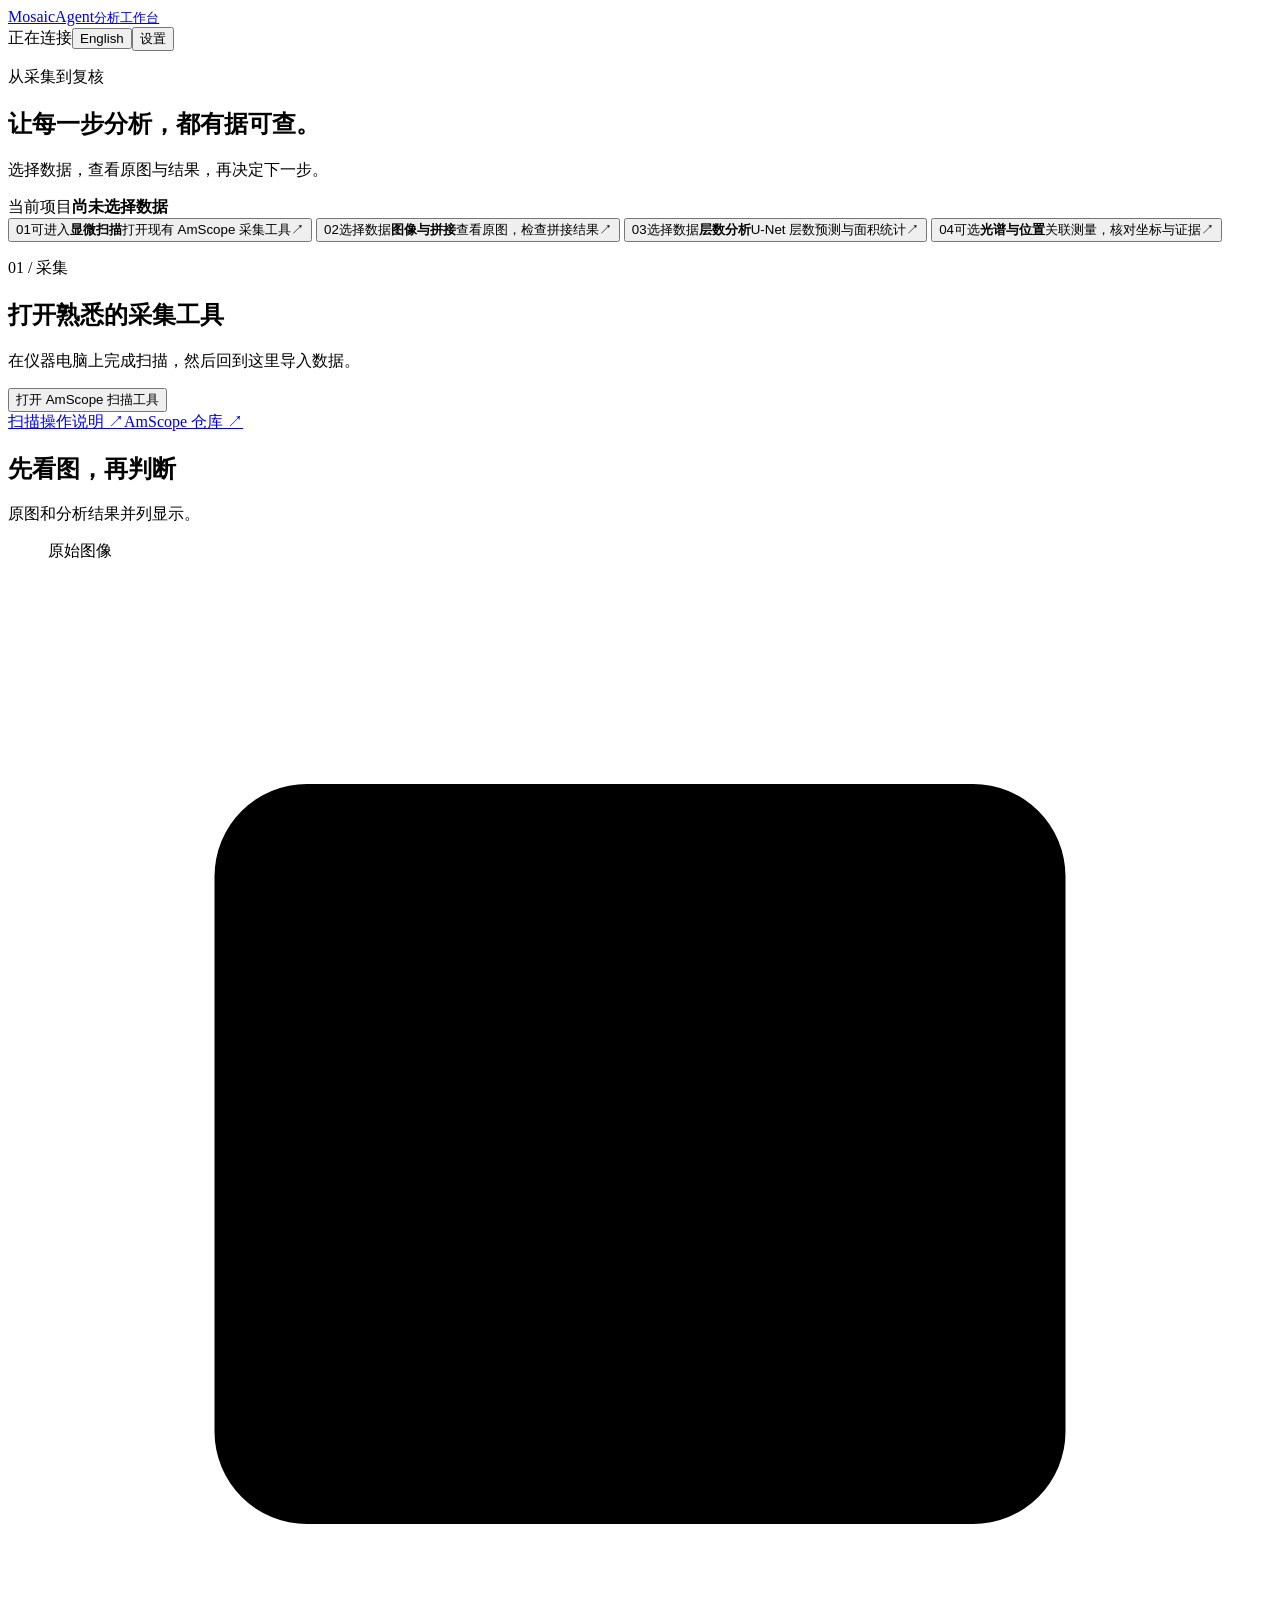
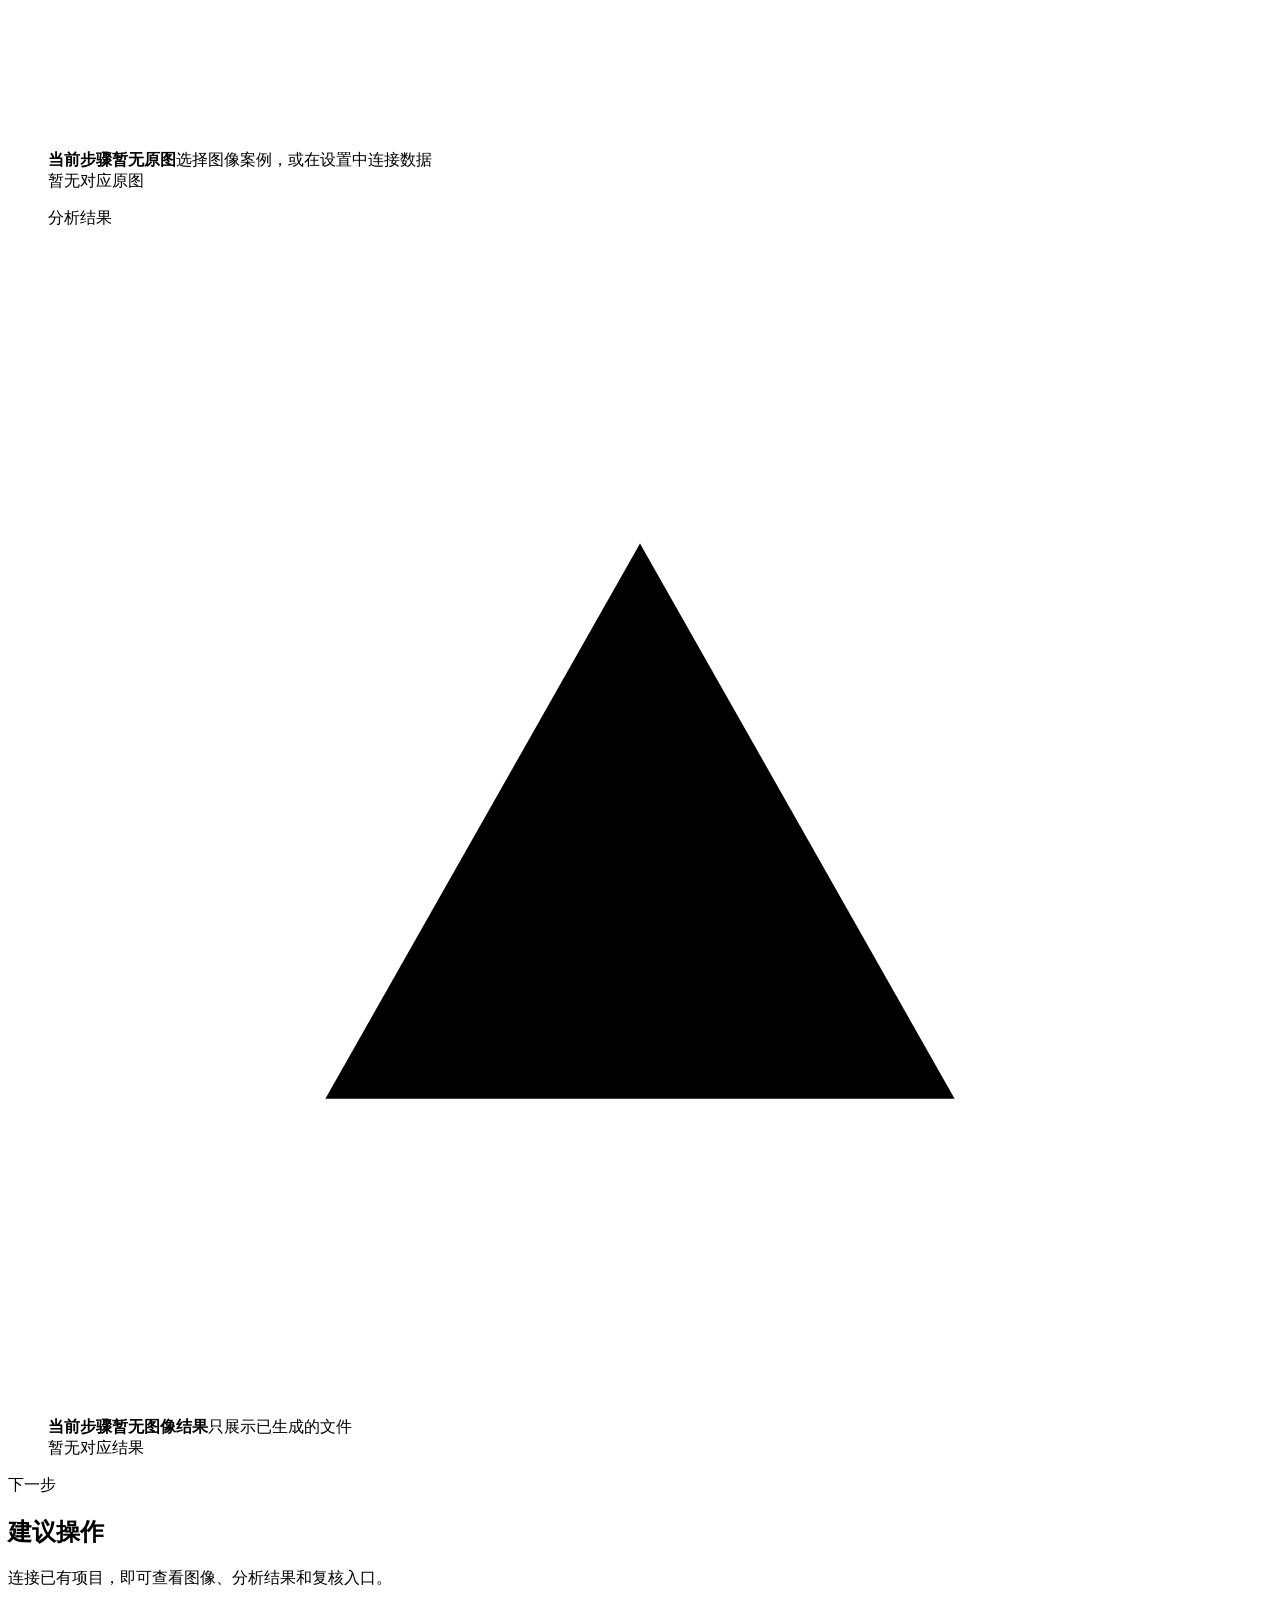
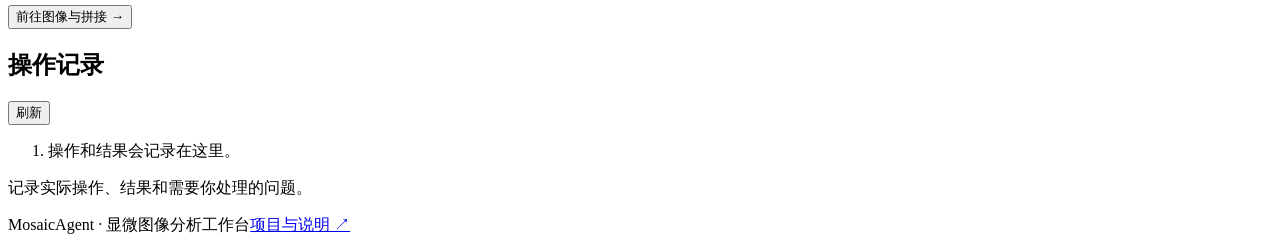
==== tools/analysis_workbench/static/index.html @ 8af697d9 "Publish DD-scoped acquisition, layer review, and portable student trial" ====
<!doctype html>
<html lang="zh-CN">
<head>
  <meta charset="utf-8">
  <meta name="viewport" content="width=device-width, initial-scale=1">
  <meta name="color-scheme" content="light">
  <title>MosaicAgent · 分析工作台</title>
  <link rel="stylesheet" href="/style.css">
  <script src="/app.js" defer></script>
</head>
<body>
  <header class="site-header">
    <a class="brand" href="/" aria-label="MosaicAgent"><span class="brand-mark" aria-hidden="true"><i></i><i></i><i></i><i></i></span><span>MosaicAgent<small data-i18n="workbench">分析工作台</small></span></a>
    <div class="header-actions"><span class="connection" id="connection"><span></span><span data-i18n="connecting">正在连接</span></span><button class="quiet" id="languageButton" type="button">English</button><button class="button secondary small" id="setupButton" type="button" data-i18n="setup">设置</button></div>
  </header>

  <main>
    <section class="welcome" aria-labelledby="pageTitle"><div><p class="eyebrow" data-i18n="eyebrow">从采集到复核</p><h1 id="pageTitle" data-i18n="headline">让每一步分析，都有据可查。</h1><p class="subtitle" data-i18n="subtitle">选择数据，查看原图与结果，再决定下一步。</p></div><div class="run-badge"><span data-i18n="currentRun">当前项目</span><strong id="runLabel" data-i18n="noRun">尚未选择数据</strong></div></section>

    <nav class="workflow" aria-label="分析步骤" id="workflow">
      <button class="workflow-card active" data-stage="scan" type="button" aria-pressed="true"><span class="card-top"><span class="step-number">01</span><span class="stage-state" id="scanState" data-i18n="ready">可进入</span></span><strong data-i18n="scanTitle">显微扫描</strong><span class="card-description" data-i18n="scanDescription">打开现有 AmScope 采集工具</span><span class="card-arrow" aria-hidden="true">↗</span></button>
      <button class="workflow-card" data-stage="images" type="button" aria-pressed="false"><span class="card-top"><span class="step-number">02</span><span class="stage-state" id="imagesState" data-i18n="selectData">选择数据</span></span><strong data-i18n="imagesTitle">图像与拼接</strong><span class="card-description" data-i18n="imagesDescription">查看原图，检查拼接结果</span><span class="card-arrow" aria-hidden="true">↗</span></button>
      <button class="workflow-card" data-stage="layers" type="button" aria-pressed="false"><span class="card-top"><span class="step-number">03</span><span class="stage-state" id="layersState" data-i18n="selectData">选择数据</span></span><strong data-i18n="layersTitle">层数分析</strong><span class="card-description" data-i18n="layersDescription">U-Net 层数预测与面积统计</span><span class="card-arrow" aria-hidden="true">↗</span></button>
      <button class="workflow-card" data-stage="spectra" type="button" aria-pressed="false"><span class="card-top"><span class="step-number">04</span><span class="stage-state" id="spectraState" data-i18n="optional">可选</span></span><strong data-i18n="spectraTitle">光谱与位置</strong><span class="card-description" data-i18n="spectraDescription">关联测量，核对坐标与证据</span><span class="card-arrow" aria-hidden="true">↗</span></button>
    </nav>

    <div id="notice" class="notice" role="status" hidden></div>
    <div id="warnings" class="warning-list" role="status" hidden></div>
    <section class="action-panel" aria-labelledby="actionTitle">
      <div class="action-copy"><p class="eyebrow" id="actionEyebrow">01 / 采集</p><h2 id="actionTitle">打开熟悉的采集工具</h2><p id="actionDescription">在仪器电脑上完成扫描，然后回到这里导入数据。</p><p class="platform-note" id="platformNote" hidden></p></div>
      <div class="stage-controls" id="scanControls">
        <button class="button primary" id="launchScannerButton" type="button" data-i18n="launchScanner">打开 AmScope 扫描工具</button>
        <div class="inline-links"><a id="scannerDocsLink" href="https://github.com/YongXie-ICMM/MosaicAgent-DD/blob/main/acquisition/Auto_Scan/STUDENT_SCAN_V3.md" target="_blank" rel="noreferrer" data-i18n="scanGuide">扫描操作说明 ↗</a><a id="scannerRepoLink" href="https://github.com/YongXie-ICMM/MosaicAgent-DD/tree/main/acquisition" target="_blank" rel="noreferrer" data-i18n="scannerRepository">AmScope 仓库 ↗</a></div>
      </div>
      <div class="stage-controls" id="imagesControls" hidden>
        <button class="button primary" id="imagesButton" type="button" data-i18n="openImages">打开图像与拼接结果</button><div class="inline-links tool-links" data-links="images"></div>
        <div class="inline-links"><a href="/stitch-setup/" data-i18n="stitchSetup">检查新扫描图片与拼接参数 →</a></div>
      </div>
      <div class="stage-controls" id="layersControls" hidden><button class="button primary" id="layersButton" type="button" data-i18n="reviewLayers">查看层数结果</button><div class="inline-links tool-links" data-links="layers"></div><p class="control-help" data-i18n="layersHelp">对照原图核对层数预测，再检查统计区域、有效像素与分母。</p></div>
      <div class="stage-controls" id="spectraControls" hidden><button class="button primary" id="spectraButton" type="button" data-i18n="openSpectra">打开光谱与位置记录</button><div class="inline-links tool-links" data-links="spectra"></div></div>
    </section>

    <div class="workspace-grid">
      <section class="preview-section" aria-labelledby="previewTitle"><div class="section-heading"><div><h2 id="previewTitle" data-i18n="previewTitle">先看图，再判断</h2><p id="previewSubtitle" data-i18n="previewSubtitle">原图和分析结果并列显示。</p></div><div class="preview-controls"><label id="caseControl" class="case-control" hidden><span data-i18n="caseLabel">图像</span><select id="caseSelect" aria-label="图像案例"></select></label><label class="toggle-label" id="overlayControl" hidden><input type="checkbox" id="overlayToggle"><span data-i18n="showOverlay">显示叠加</span></label></div></div>
        <div class="preview-grid" id="previewGrid"><figure class="preview-pane"><figcaption><span><i class="legend-dot original"></i><span data-i18n="original">原始图像</span></span><a id="originalOpen" target="_blank" rel="noreferrer" hidden data-i18n="openImage">打开大图 ↗</a></figcaption><div class="image-stage"><img id="originalImage" alt="原始图像" hidden><div class="image-empty" id="originalEmpty"><svg viewBox="0 0 64 64" aria-hidden="true"><rect x="9" y="12" width="46" height="40" rx="5"/><circle cx="24" cy="25" r="4"/><path d="m10 44 14-13 10 9 8-7 12 11"/></svg><strong data-i18n="originalEmpty">当前步骤暂无原图</strong><span data-i18n="originalEmptyHelp">选择图像案例，或在设置中连接数据</span></div></div><div class="image-meta" id="originalMeta" data-i18n="noInput">暂无对应原图</div></figure>
          <figure class="preview-pane"><figcaption><span><i class="legend-dot prediction"></i><span id="resultTitle" data-i18n="result">分析结果</span></span><a id="resultOpen" target="_blank" rel="noreferrer" hidden data-i18n="openImage">打开大图 ↗</a></figcaption><div class="image-stage"><img id="resultImage" alt="分析结果" hidden><div class="image-empty" id="resultEmpty"><svg viewBox="0 0 64 64" aria-hidden="true"><path d="m15 47 17-30 17 30z"/><path d="m32 17 4 30M15 47l19-17 15 17"/></svg><strong data-i18n="resultEmpty">当前步骤暂无图像结果</strong><span data-i18n="resultEmptyHelp">只展示已生成的文件</span></div></div><div class="image-meta" id="resultMeta" data-i18n="noResult">暂无对应结果</div></figure></div>
        <div id="detailsPanel" class="details-panel" hidden><h3 id="detailsTitle" data-i18n="relatedFiles">相关文件与说明</h3><div id="detailsContent"></div></div>
      </section>
      <aside class="review-sidebar"><section class="next-action" aria-labelledby="nextTitle"><span class="eyebrow" data-i18n="nextLabel">下一步</span><h2 id="nextTitle" data-i18n="nextDefault">建议操作</h2><p id="nextDescription" data-i18n="nextDefaultDescription">连接已有项目，即可查看图像、分析结果和复核入口。</p><button class="text-button" id="nextButton" type="button" data-i18n="goToImages">前往图像与拼接 →</button></section><section class="timeline-section" aria-labelledby="timelineTitle"><div class="section-heading compact"><h2 id="timelineTitle" data-i18n="timelineTitle">操作记录</h2><button class="quiet" id="refreshButton" type="button" data-i18n="refresh">刷新</button></div><ol id="timeline" class="timeline"><li class="timeline-empty" data-i18n="timelineEmpty">操作和结果会记录在这里。</li></ol><p class="timeline-caption" data-i18n="timelineCaption">记录实际操作、结果和需要你处理的问题。</p></section></aside>
    </div>
    <footer><span data-i18n="footer">MosaicAgent · 显微图像分析工作台</span><a href="https://github.com/YongXie-ICMM/MosaicAgent-DD" target="_blank" rel="noreferrer" data-i18n="projectLink">项目与说明 ↗</a></footer>
  </main>

  <dialog id="setupDialog" aria-labelledby="setupTitle"><form id="setupForm"><div class="dialog-heading"><div><p class="eyebrow" data-i18n="localTools">本机工具</p><h2 id="setupTitle" data-i18n="setupTitle">连接现有工具</h2></div><button class="icon-button" id="closeSetupButton" type="button" aria-label="关闭">×</button></div><p class="dialog-description" data-i18n="setupDescription">填写本机路径。工作台会调用已有程序，扫描参数仍在采集工具中设置。</p><div id="setupFields"></div><p id="setupStatus" class="control-help" role="status"></p><div class="dialog-footer"><button class="button secondary" id="cancelSetupButton" type="button" data-i18n="cancel">取消</button><button class="button primary" id="saveSetupButton" type="submit" data-i18n="saveSettings">保存设置</button></div></form></dialog>
</body>
</html>
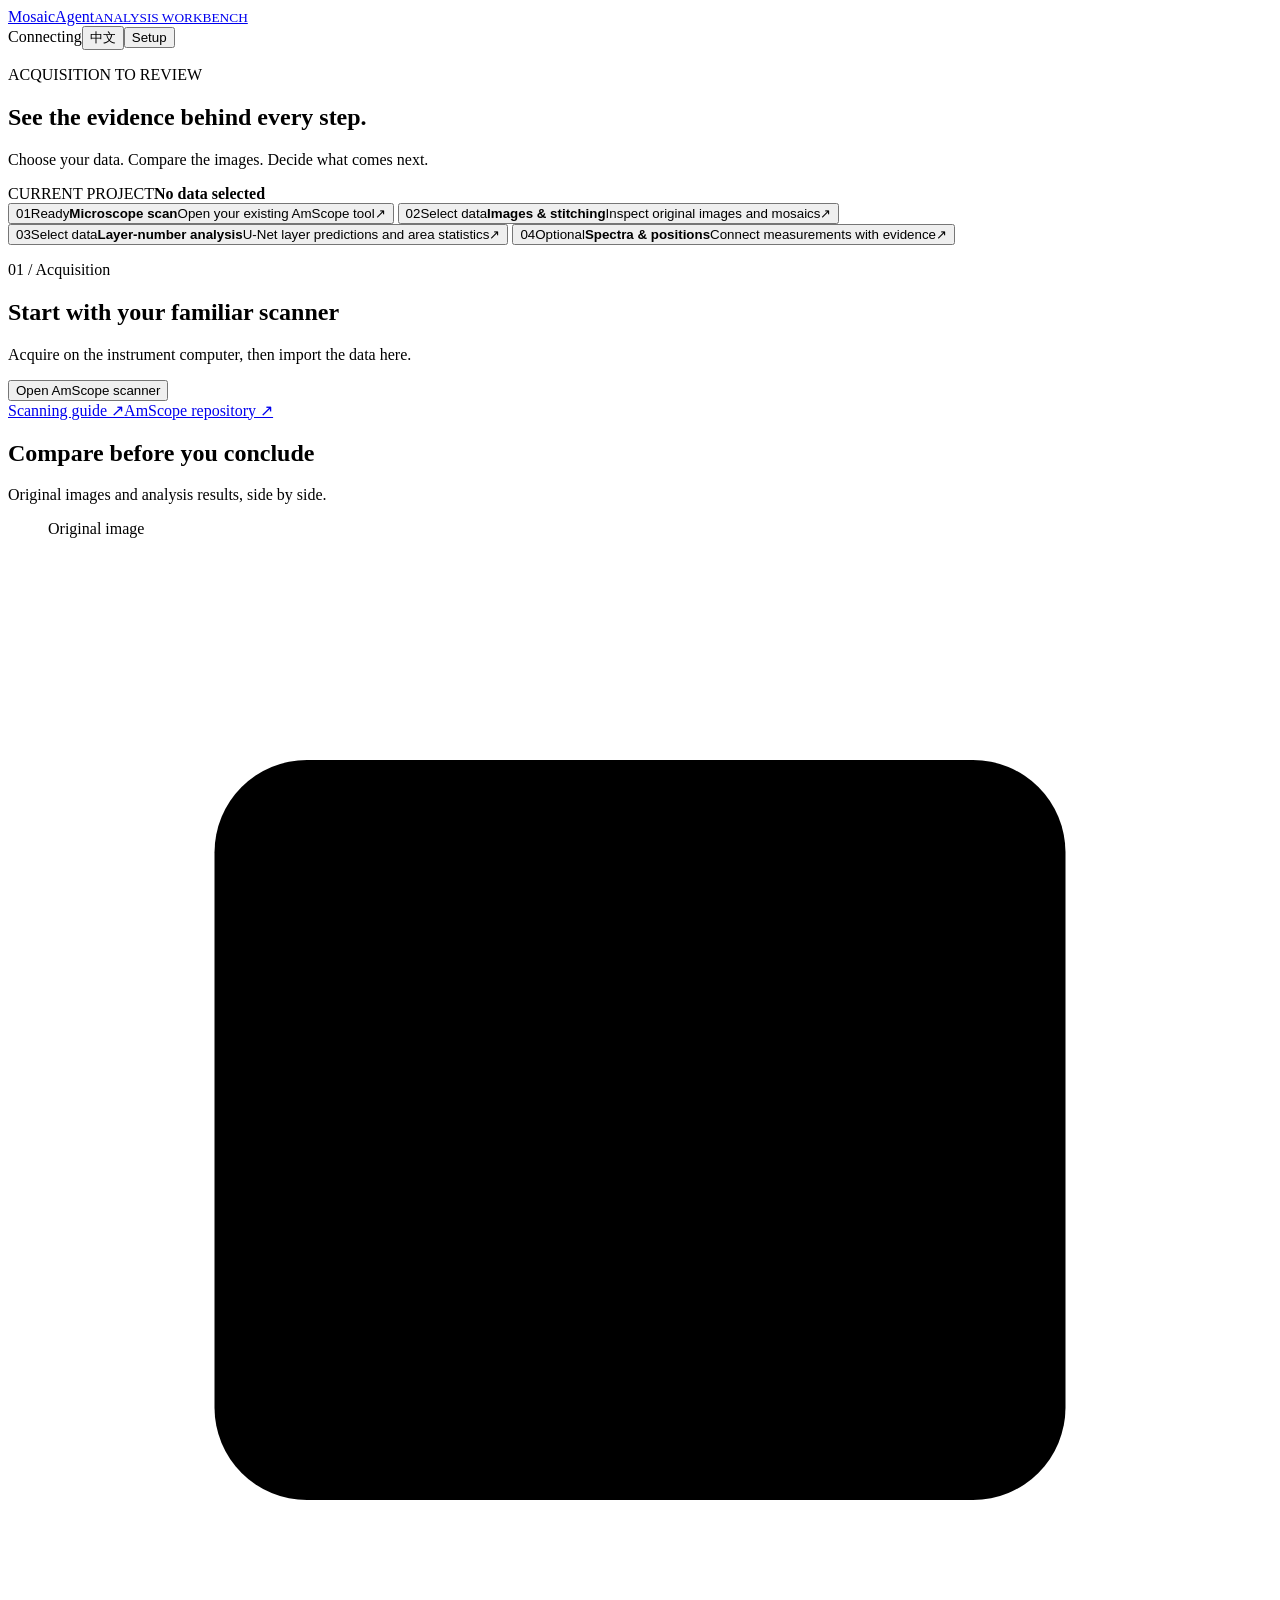
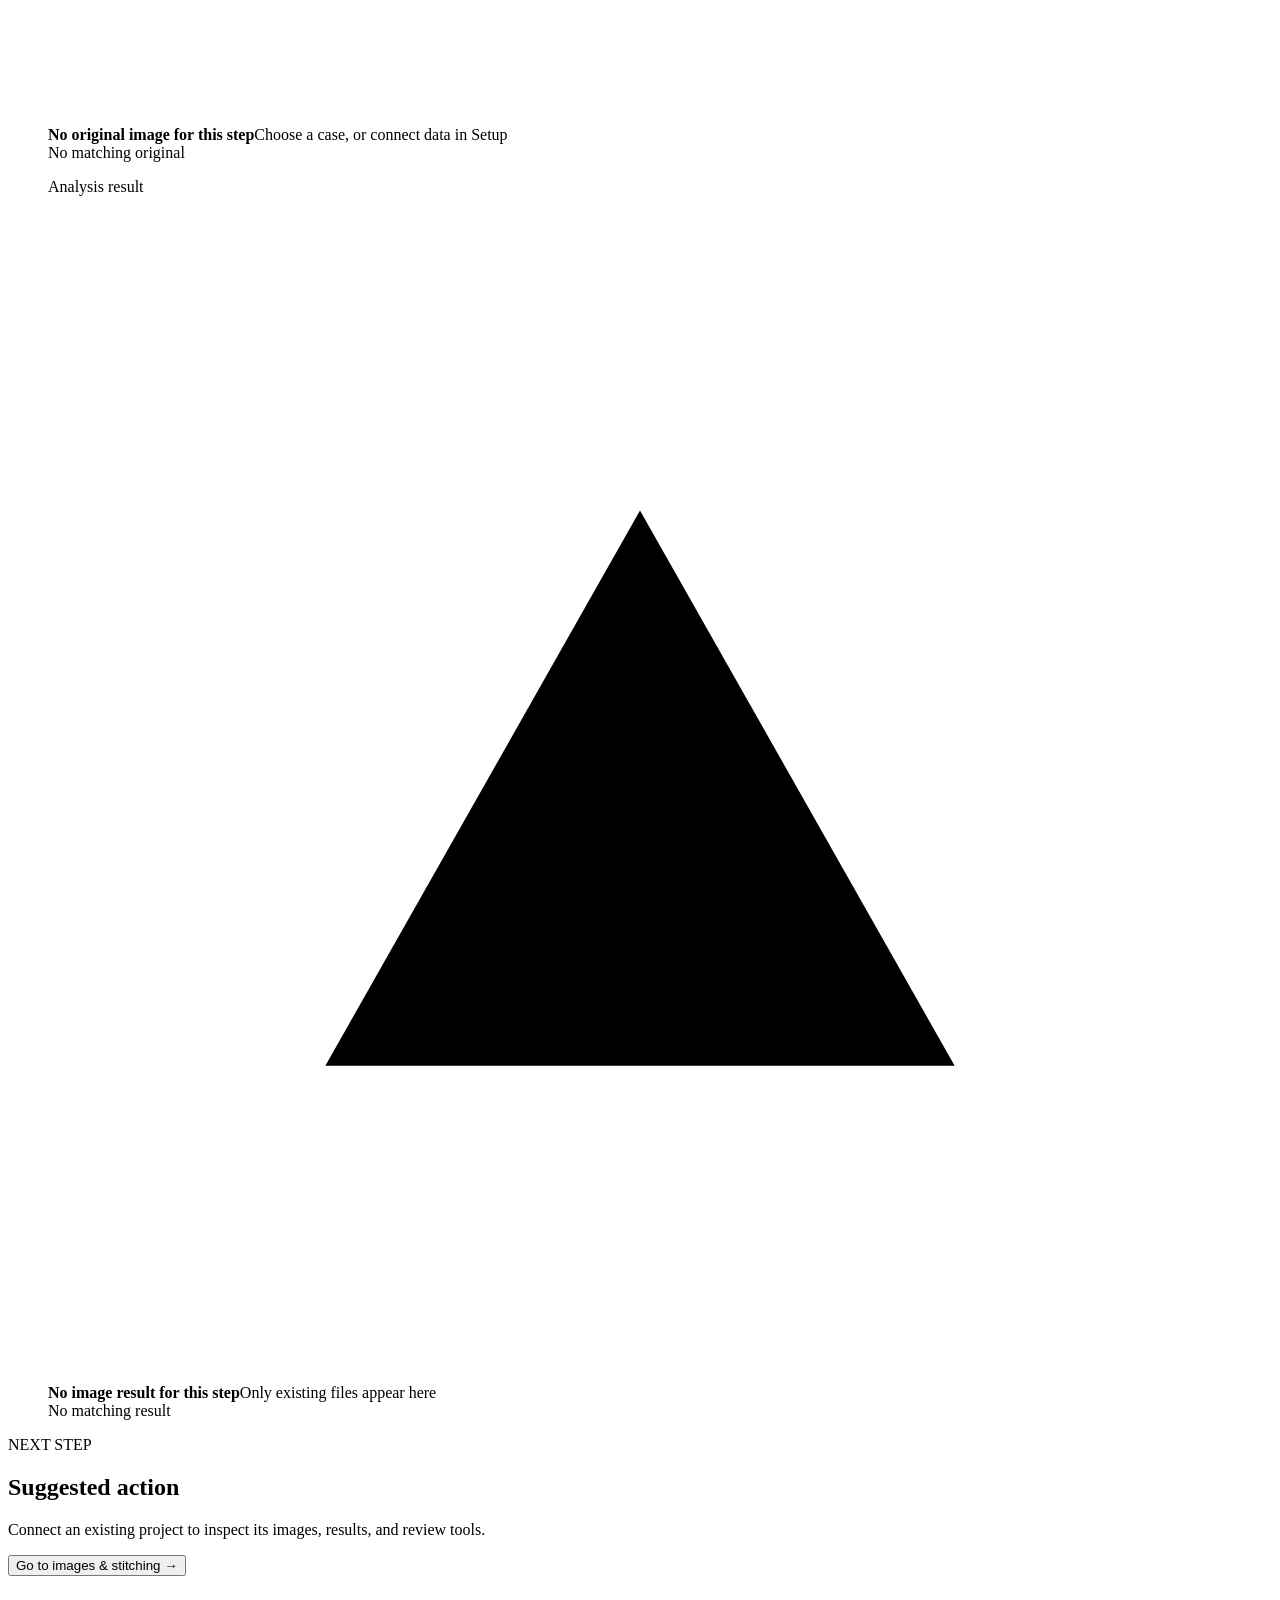
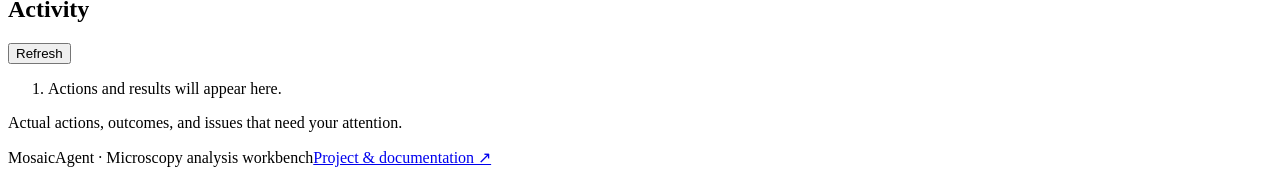
==== commit ee2cb68c: "Add human-reviewed spatial exclusions and an English-default workbench Bind automatic box proposals," ====
--- a/tools/analysis_workbench/static/index.html
+++ b/tools/analysis_workbench/static/index.html
@@ -1,56 +1,56 @@
 <!doctype html>
-<html lang="zh-CN">
+<html lang="en">
 <head>
   <meta charset="utf-8">
   <meta name="viewport" content="width=device-width, initial-scale=1">
   <meta name="color-scheme" content="light">
-  <title>MosaicAgent · 分析工作台</title>
+  <title>MosaicAgent · ANALYSIS WORKBENCH</title>
   <link rel="stylesheet" href="/style.css">
   <script src="/app.js" defer></script>
 </head>
 <body>
   <header class="site-header">
-    <a class="brand" href="/" aria-label="MosaicAgent"><span class="brand-mark" aria-hidden="true"><i></i><i></i><i></i><i></i></span><span>MosaicAgent<small data-i18n="workbench">分析工作台</small></span></a>
-    <div class="header-actions"><span class="connection" id="connection"><span></span><span data-i18n="connecting">正在连接</span></span><button class="quiet" id="languageButton" type="button">English</button><button class="button secondary small" id="setupButton" type="button" data-i18n="setup">设置</button></div>
+    <a class="brand" href="/" aria-label="MosaicAgent"><span class="brand-mark" aria-hidden="true"><i></i><i></i><i></i><i></i></span><span>MosaicAgent<small data-i18n="workbench">ANALYSIS WORKBENCH</small></span></a>
+    <div class="header-actions"><span class="connection" id="connection"><span></span><span data-i18n="connecting">Connecting</span></span><button class="quiet" id="languageButton" type="button" aria-label="Switch to Chinese">中文</button><button class="button secondary small" id="setupButton" type="button" data-i18n="setup">Setup</button></div>
   </header>
 
   <main>
-    <section class="welcome" aria-labelledby="pageTitle"><div><p class="eyebrow" data-i18n="eyebrow">从采集到复核</p><h1 id="pageTitle" data-i18n="headline">让每一步分析，都有据可查。</h1><p class="subtitle" data-i18n="subtitle">选择数据，查看原图与结果，再决定下一步。</p></div><div class="run-badge"><span data-i18n="currentRun">当前项目</span><strong id="runLabel" data-i18n="noRun">尚未选择数据</strong></div></section>
+    <section class="welcome" aria-labelledby="pageTitle"><div><p class="eyebrow" data-i18n="eyebrow">ACQUISITION TO REVIEW</p><h1 id="pageTitle" data-i18n="headline">See the evidence behind every step.</h1><p class="subtitle" data-i18n="subtitle">Choose your data. Compare the images. Decide what comes next.</p></div><div class="run-badge"><span data-i18n="currentRun">CURRENT PROJECT</span><strong id="runLabel" data-i18n="noRun">No data selected</strong></div></section>
 
-    <nav class="workflow" aria-label="分析步骤" id="workflow">
-      <button class="workflow-card active" data-stage="scan" type="button" aria-pressed="true"><span class="card-top"><span class="step-number">01</span><span class="stage-state" id="scanState" data-i18n="ready">可进入</span></span><strong data-i18n="scanTitle">显微扫描</strong><span class="card-description" data-i18n="scanDescription">打开现有 AmScope 采集工具</span><span class="card-arrow" aria-hidden="true">↗</span></button>
-      <button class="workflow-card" data-stage="images" type="button" aria-pressed="false"><span class="card-top"><span class="step-number">02</span><span class="stage-state" id="imagesState" data-i18n="selectData">选择数据</span></span><strong data-i18n="imagesTitle">图像与拼接</strong><span class="card-description" data-i18n="imagesDescription">查看原图，检查拼接结果</span><span class="card-arrow" aria-hidden="true">↗</span></button>
-      <button class="workflow-card" data-stage="layers" type="button" aria-pressed="false"><span class="card-top"><span class="step-number">03</span><span class="stage-state" id="layersState" data-i18n="selectData">选择数据</span></span><strong data-i18n="layersTitle">层数分析</strong><span class="card-description" data-i18n="layersDescription">U-Net 层数预测与面积统计</span><span class="card-arrow" aria-hidden="true">↗</span></button>
-      <button class="workflow-card" data-stage="spectra" type="button" aria-pressed="false"><span class="card-top"><span class="step-number">04</span><span class="stage-state" id="spectraState" data-i18n="optional">可选</span></span><strong data-i18n="spectraTitle">光谱与位置</strong><span class="card-description" data-i18n="spectraDescription">关联测量，核对坐标与证据</span><span class="card-arrow" aria-hidden="true">↗</span></button>
+    <nav class="workflow" aria-label="Analysis steps" id="workflow">
+      <button class="workflow-card active" data-stage="scan" type="button" aria-pressed="true"><span class="card-top"><span class="step-number">01</span><span class="stage-state" id="scanState" data-i18n="ready">Ready</span></span><strong data-i18n="scanTitle">Microscope scan</strong><span class="card-description" data-i18n="scanDescription">Open your existing AmScope tool</span><span class="card-arrow" aria-hidden="true">↗</span></button>
+      <button class="workflow-card" data-stage="images" type="button" aria-pressed="false"><span class="card-top"><span class="step-number">02</span><span class="stage-state" id="imagesState" data-i18n="selectData">Select data</span></span><strong data-i18n="imagesTitle">Images &amp; stitching</strong><span class="card-description" data-i18n="imagesDescription">Inspect original images and mosaics</span><span class="card-arrow" aria-hidden="true">↗</span></button>
+      <button class="workflow-card" data-stage="layers" type="button" aria-pressed="false"><span class="card-top"><span class="step-number">03</span><span class="stage-state" id="layersState" data-i18n="selectData">Select data</span></span><strong data-i18n="layersTitle">Layer-number analysis</strong><span class="card-description" data-i18n="layersDescription">U-Net layer predictions and area statistics</span><span class="card-arrow" aria-hidden="true">↗</span></button>
+      <button class="workflow-card" data-stage="spectra" type="button" aria-pressed="false"><span class="card-top"><span class="step-number">04</span><span class="stage-state" id="spectraState" data-i18n="optional">Optional</span></span><strong data-i18n="spectraTitle">Spectra &amp; positions</strong><span class="card-description" data-i18n="spectraDescription">Connect measurements with evidence</span><span class="card-arrow" aria-hidden="true">↗</span></button>
     </nav>
 
     <div id="notice" class="notice" role="status" hidden></div>
     <div id="warnings" class="warning-list" role="status" hidden></div>
     <section class="action-panel" aria-labelledby="actionTitle">
-      <div class="action-copy"><p class="eyebrow" id="actionEyebrow">01 / 采集</p><h2 id="actionTitle">打开熟悉的采集工具</h2><p id="actionDescription">在仪器电脑上完成扫描，然后回到这里导入数据。</p><p class="platform-note" id="platformNote" hidden></p></div>
+      <div class="action-copy"><p class="eyebrow" id="actionEyebrow">01 / Acquisition</p><h2 id="actionTitle">Start with your familiar scanner</h2><p id="actionDescription">Acquire on the instrument computer, then import the data here.</p><p class="platform-note" id="platformNote" hidden></p></div>
       <div class="stage-controls" id="scanControls">
-        <button class="button primary" id="launchScannerButton" type="button" data-i18n="launchScanner">打开 AmScope 扫描工具</button>
-        <div class="inline-links"><a id="scannerDocsLink" href="https://github.com/YongXie-ICMM/MosaicAgent-DD/blob/main/acquisition/Auto_Scan/STUDENT_SCAN_V3.md" target="_blank" rel="noreferrer" data-i18n="scanGuide">扫描操作说明 ↗</a><a id="scannerRepoLink" href="https://github.com/YongXie-ICMM/MosaicAgent-DD/tree/main/acquisition" target="_blank" rel="noreferrer" data-i18n="scannerRepository">AmScope 仓库 ↗</a></div>
+        <button class="button primary" id="launchScannerButton" type="button" data-i18n="launchScanner">Open AmScope scanner</button>
+        <div class="inline-links"><a id="scannerDocsLink" href="https://github.com/YongXie-ICMM/MosaicAgent-DD/blob/main/acquisition/Auto_Scan/STUDENT_SCAN_V3.md" target="_blank" rel="noreferrer" data-i18n="scanGuide">Scanning guide ↗</a><a id="scannerRepoLink" href="https://github.com/YongXie-ICMM/MosaicAgent-DD/tree/main/acquisition" target="_blank" rel="noreferrer" data-i18n="scannerRepository">AmScope repository ↗</a></div>
       </div>
       <div class="stage-controls" id="imagesControls" hidden>
-        <button class="button primary" id="imagesButton" type="button" data-i18n="openImages">打开图像与拼接结果</button><div class="inline-links tool-links" data-links="images"></div>
-        <div class="inline-links"><a href="/stitch-setup/" data-i18n="stitchSetup">检查新扫描图片与拼接参数 →</a></div>
+        <button class="button primary" id="imagesButton" type="button" data-i18n="openImages">Open images &amp; stitching results</button><div class="inline-links tool-links" data-links="images"></div>
+        <div class="inline-links"><a href="/stitch-setup/" data-i18n="stitchSetup">Check new scan images &amp; stitching settings →</a></div>
       </div>
-      <div class="stage-controls" id="layersControls" hidden><button class="button primary" id="layersButton" type="button" data-i18n="reviewLayers">查看层数结果</button><div class="inline-links tool-links" data-links="layers"></div><p class="control-help" data-i18n="layersHelp">对照原图核对层数预测，再检查统计区域、有效像素与分母。</p></div>
-      <div class="stage-controls" id="spectraControls" hidden><button class="button primary" id="spectraButton" type="button" data-i18n="openSpectra">打开光谱与位置记录</button><div class="inline-links tool-links" data-links="spectra"></div></div>
+      <div class="stage-controls" id="layersControls" hidden><button class="button primary" id="layersButton" type="button" data-i18n="reviewLayers">Review layer-number results</button><div class="inline-links tool-links" data-links="layers"></div><p class="control-help" data-i18n="layersHelp">Compare layer predictions with originals, then check counting support, valid pixels and denominators.</p></div>
+      <div class="stage-controls" id="spectraControls" hidden><button class="button primary" id="spectraButton" type="button" data-i18n="openSpectra">Open spectra &amp; positions</button><div class="inline-links tool-links" data-links="spectra"></div></div>
     </section>
 
     <div class="workspace-grid">
-      <section class="preview-section" aria-labelledby="previewTitle"><div class="section-heading"><div><h2 id="previewTitle" data-i18n="previewTitle">先看图，再判断</h2><p id="previewSubtitle" data-i18n="previewSubtitle">原图和分析结果并列显示。</p></div><div class="preview-controls"><label id="caseControl" class="case-control" hidden><span data-i18n="caseLabel">图像</span><select id="caseSelect" aria-label="图像案例"></select></label><label class="toggle-label" id="overlayControl" hidden><input type="checkbox" id="overlayToggle"><span data-i18n="showOverlay">显示叠加</span></label></div></div>
-        <div class="preview-grid" id="previewGrid"><figure class="preview-pane"><figcaption><span><i class="legend-dot original"></i><span data-i18n="original">原始图像</span></span><a id="originalOpen" target="_blank" rel="noreferrer" hidden data-i18n="openImage">打开大图 ↗</a></figcaption><div class="image-stage"><img id="originalImage" alt="原始图像" hidden><div class="image-empty" id="originalEmpty"><svg viewBox="0 0 64 64" aria-hidden="true"><rect x="9" y="12" width="46" height="40" rx="5"/><circle cx="24" cy="25" r="4"/><path d="m10 44 14-13 10 9 8-7 12 11"/></svg><strong data-i18n="originalEmpty">当前步骤暂无原图</strong><span data-i18n="originalEmptyHelp">选择图像案例，或在设置中连接数据</span></div></div><div class="image-meta" id="originalMeta" data-i18n="noInput">暂无对应原图</div></figure>
-          <figure class="preview-pane"><figcaption><span><i class="legend-dot prediction"></i><span id="resultTitle" data-i18n="result">分析结果</span></span><a id="resultOpen" target="_blank" rel="noreferrer" hidden data-i18n="openImage">打开大图 ↗</a></figcaption><div class="image-stage"><img id="resultImage" alt="分析结果" hidden><div class="image-empty" id="resultEmpty"><svg viewBox="0 0 64 64" aria-hidden="true"><path d="m15 47 17-30 17 30z"/><path d="m32 17 4 30M15 47l19-17 15 17"/></svg><strong data-i18n="resultEmpty">当前步骤暂无图像结果</strong><span data-i18n="resultEmptyHelp">只展示已生成的文件</span></div></div><div class="image-meta" id="resultMeta" data-i18n="noResult">暂无对应结果</div></figure></div>
-        <div id="detailsPanel" class="details-panel" hidden><h3 id="detailsTitle" data-i18n="relatedFiles">相关文件与说明</h3><div id="detailsContent"></div></div>
+      <section class="preview-section" aria-labelledby="previewTitle"><div class="section-heading"><div><h2 id="previewTitle" data-i18n="previewTitle">Compare before you conclude</h2><p id="previewSubtitle" data-i18n="previewSubtitle">Original images and analysis results, side by side.</p></div><div class="preview-controls"><label id="caseControl" class="case-control" hidden><span data-i18n="caseLabel">Image</span><select id="caseSelect" aria-label="Image case"></select></label><label class="toggle-label" id="overlayControl" hidden><input type="checkbox" id="overlayToggle"><span data-i18n="showOverlay">Show overlay</span></label></div></div>
+        <div class="preview-grid" id="previewGrid"><figure class="preview-pane"><figcaption><span><i class="legend-dot original"></i><span data-i18n="original">Original image</span></span><a id="originalOpen" target="_blank" rel="noreferrer" hidden data-i18n="openImage">Open full image ↗</a></figcaption><div class="image-stage"><img id="originalImage" alt="Original image" hidden><div class="image-empty" id="originalEmpty"><svg viewbox="0 0 64 64" aria-hidden="true"><rect x="9" y="12" width="46" height="40" rx="5"></rect><circle cx="24" cy="25" r="4"></circle><path d="m10 44 14-13 10 9 8-7 12 11"></path></svg><strong data-i18n="originalEmpty">No original image for this step</strong><span data-i18n="originalEmptyHelp">Choose a case, or connect data in Setup</span></div></div><div class="image-meta" id="originalMeta" data-i18n="noInput">No matching original</div></figure>
+          <figure class="preview-pane"><figcaption><span><i class="legend-dot prediction"></i><span id="resultTitle" data-i18n="result">Analysis result</span></span><a id="resultOpen" target="_blank" rel="noreferrer" hidden data-i18n="openImage">Open full image ↗</a></figcaption><div class="image-stage"><img id="resultImage" alt="Analysis result" hidden><div class="image-empty" id="resultEmpty"><svg viewbox="0 0 64 64" aria-hidden="true"><path d="m15 47 17-30 17 30z"></path><path d="m32 17 4 30M15 47l19-17 15 17"></path></svg><strong data-i18n="resultEmpty">No image result for this step</strong><span data-i18n="resultEmptyHelp">Only existing files appear here</span></div></div><div class="image-meta" id="resultMeta" data-i18n="noResult">No matching result</div></figure></div>
+        <div id="detailsPanel" class="details-panel" hidden><h3 id="detailsTitle" data-i18n="relatedFiles">Related files &amp; notes</h3><div id="detailsContent"></div></div>
       </section>
-      <aside class="review-sidebar"><section class="next-action" aria-labelledby="nextTitle"><span class="eyebrow" data-i18n="nextLabel">下一步</span><h2 id="nextTitle" data-i18n="nextDefault">建议操作</h2><p id="nextDescription" data-i18n="nextDefaultDescription">连接已有项目，即可查看图像、分析结果和复核入口。</p><button class="text-button" id="nextButton" type="button" data-i18n="goToImages">前往图像与拼接 →</button></section><section class="timeline-section" aria-labelledby="timelineTitle"><div class="section-heading compact"><h2 id="timelineTitle" data-i18n="timelineTitle">操作记录</h2><button class="quiet" id="refreshButton" type="button" data-i18n="refresh">刷新</button></div><ol id="timeline" class="timeline"><li class="timeline-empty" data-i18n="timelineEmpty">操作和结果会记录在这里。</li></ol><p class="timeline-caption" data-i18n="timelineCaption">记录实际操作、结果和需要你处理的问题。</p></section></aside>
+      <aside class="review-sidebar"><section class="next-action" aria-labelledby="nextTitle"><span class="eyebrow" data-i18n="nextLabel">NEXT STEP</span><h2 id="nextTitle" data-i18n="nextDefault">Suggested action</h2><p id="nextDescription" data-i18n="nextDefaultDescription">Connect an existing project to inspect its images, results, and review tools.</p><button class="text-button" id="nextButton" type="button" data-i18n="goToImages">Go to images &amp; stitching →</button></section><section class="timeline-section" aria-labelledby="timelineTitle"><div class="section-heading compact"><h2 id="timelineTitle" data-i18n="timelineTitle">Activity</h2><button class="quiet" id="refreshButton" type="button" data-i18n="refresh">Refresh</button></div><ol id="timeline" class="timeline"><li class="timeline-empty" data-i18n="timelineEmpty">Actions and results will appear here.</li></ol><p class="timeline-caption" data-i18n="timelineCaption">Actual actions, outcomes, and issues that need your attention.</p></section></aside>
     </div>
-    <footer><span data-i18n="footer">MosaicAgent · 显微图像分析工作台</span><a href="https://github.com/YongXie-ICMM/MosaicAgent-DD" target="_blank" rel="noreferrer" data-i18n="projectLink">项目与说明 ↗</a></footer>
+    <footer><span data-i18n="footer">MosaicAgent · Microscopy analysis workbench</span><a href="https://github.com/YongXie-ICMM/MosaicAgent-DD" target="_blank" rel="noreferrer" data-i18n="projectLink">Project &amp; documentation ↗</a></footer>
   </main>
 
-  <dialog id="setupDialog" aria-labelledby="setupTitle"><form id="setupForm"><div class="dialog-heading"><div><p class="eyebrow" data-i18n="localTools">本机工具</p><h2 id="setupTitle" data-i18n="setupTitle">连接现有工具</h2></div><button class="icon-button" id="closeSetupButton" type="button" aria-label="关闭">×</button></div><p class="dialog-description" data-i18n="setupDescription">填写本机路径。工作台会调用已有程序，扫描参数仍在采集工具中设置。</p><div id="setupFields"></div><p id="setupStatus" class="control-help" role="status"></p><div class="dialog-footer"><button class="button secondary" id="cancelSetupButton" type="button" data-i18n="cancel">取消</button><button class="button primary" id="saveSetupButton" type="submit" data-i18n="saveSettings">保存设置</button></div></form></dialog>
+  <dialog id="setupDialog" aria-labelledby="setupTitle"><form id="setupForm"><div class="dialog-heading"><div><p class="eyebrow" data-i18n="localTools">LOCAL TOOLS</p><h2 id="setupTitle" data-i18n="setupTitle">Connect your existing tools</h2></div><button class="icon-button" id="closeSetupButton" type="button" aria-label="Close">×</button></div><p class="dialog-description" data-i18n="setupDescription">Enter local folder paths. The workbench opens existing tools; scan parameters remain in the acquisition tool.</p><div id="setupFields"></div><p id="setupStatus" class="control-help" role="status"></p><div class="dialog-footer"><button class="button secondary" id="cancelSetupButton" type="button" data-i18n="cancel">Cancel</button><button class="button primary" id="saveSetupButton" type="submit" data-i18n="saveSettings">Save settings</button></div></form></dialog>
 </body>
 </html>
